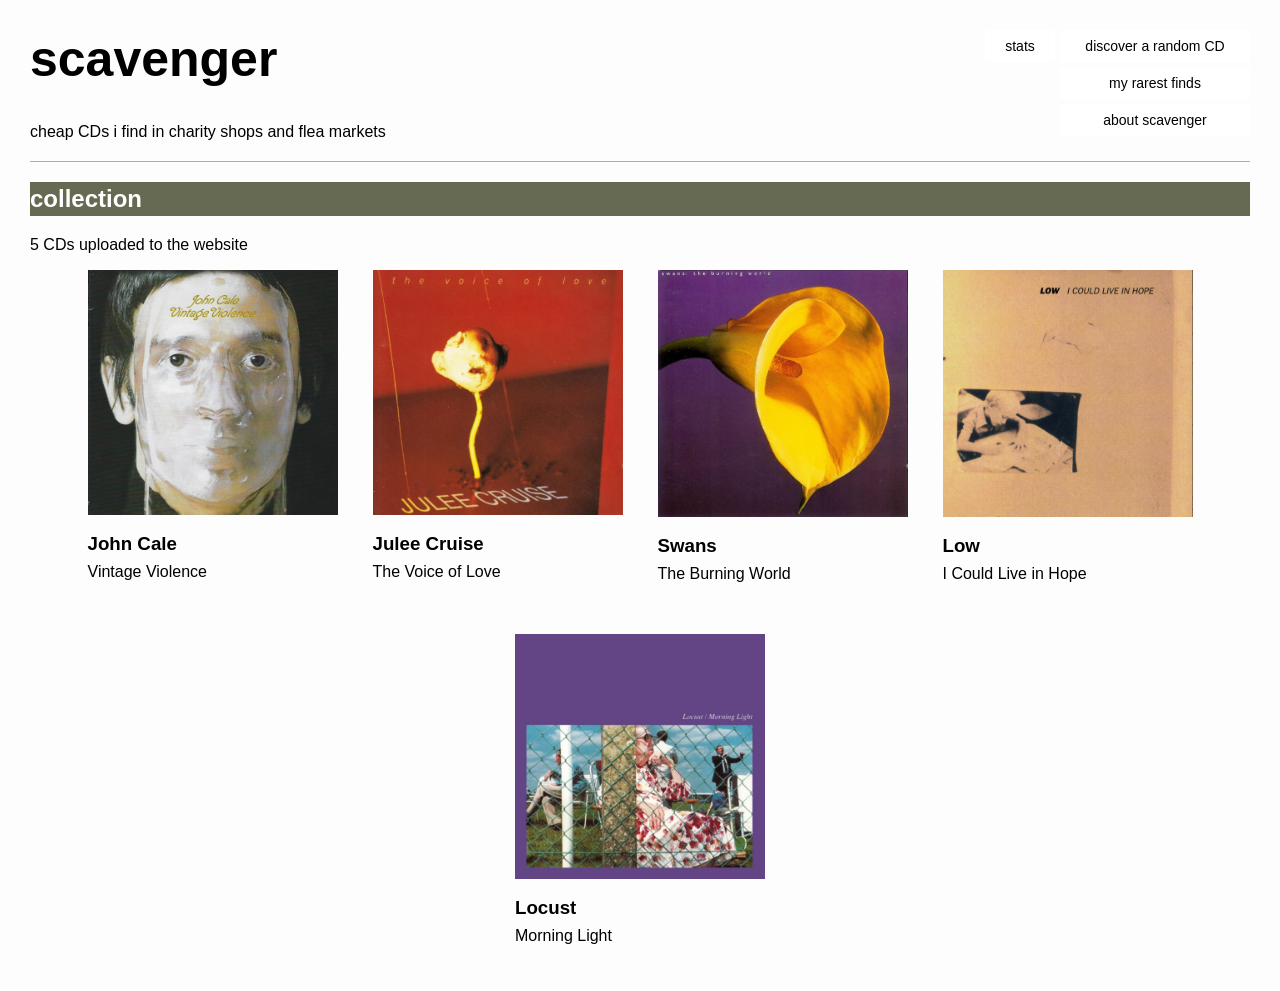
==== index.html @ 92381609 "stats" ====
<!DOCTYPE html>
<html lang="en">

<head>
    <meta charset="UTF-8">
    <meta name="viewport" content="width=device-width, initial-scale=1.0">

    <title>scavenger</title>

    <link rel="stylesheet" href="style.css">
</head>

<body>

    <!-- WEBSITE HEADER -->

    <div class="home-header">

        <h1>scavenger</h1>

        <p>cheap CDs i find in charity shops and flea markets</p>

        <!-- TOP RIGHT BOXES -->

        <div class="top-menu">

    <a href="stats.html" class="stats-box">
        stats
    </a>

    <div class="top-boxes">

        <a href="#" class="menu-box" onclick="randomCD(); return false;">
            discover a random CD
        </a>

        <a href="rarest-finds.html" class="menu-box">
            my rarest finds
        </a>

        <a href="about.html" class="menu-box">
            about scavenger
        </a>

    </div>

</div>

    </div>


    <hr>


    <!-- COLLECTION -->

    <h2>collection</h2>
    <p>
    <span id="collection-count">0</span> CDs uploaded to the website
</p>

    <div class="collection">


        <!-- JOHN CALE -->

        <div class="cd">

            <a href="john cale-ultraviolence.html">

                <img
                    src="images/john cale-ultraviolence.png"
                    alt="John Cale - Vintage Violence"
                >

            </a>

            <h3>John Cale</h3>
            <p>Vintage Violence</p>

        </div>


        <!-- JULEE CRUISE -->

        <div class="cd">

            <a href="julee cruise-the voice of love.html">

                <img
                    src="images/julee cruise-the voice of love.png"
                    alt="Julee Cruise - The Voice of Love"
                >

            </a>

            <h3>Julee Cruise</h3>
            <p>The Voice of Love</p>

        </div>


        <!-- SWANS -->

        <div class="cd">

            <a href="swans-the burning world.html">

                <img
                    src="images/swans-the burning world.png"
                    alt="Swans - The Burning World"
                >

            </a>

            <h3>Swans</h3>
            <p>The Burning World</p>

        </div>


        <!-- LOW -->

        <div class="cd">

            <a href="low-i could live in hope.html">

                <img
                    src="images/low-i could live in hope.png"
                    alt="Low - I Could Live in Hope"
                >

            </a>

            <h3>Low</h3>
            <p>I Could Live in Hope</p>

        </div>


        <!-- LOCUST -->

        <div class="cd">

            <a href="locust-morning light.html">

                <img
                    src="images/locust-morning light.png"
                    alt="Locust - Morning Light"
                >

            </a>

            <h3>Locust</h3>
            <p>Morning Light</p>

        </div>


    </div>


    <!-- RANDOM CD SCRIPT -->

    <script src="script.js"></script>

</body>

</html>
---- style.css ----
body {
    background-color: #fdfdfd;
    font-family: "Helvetica", monospace;
    margin: 30px;
}

h1 {
    color: rgb(0, 0, 0);
    font-size: 50px;
    margin-top: 0;
    margin-bottom: 35px;
}

h2 {
    color: rgb(255, 255, 255);
    background-color: rgb(103, 106, 82);
    margin-top: 20px;
    margin-bottom: 20px;
    padding: 3px 0;
}

hr {
    border: 0;
    border-top: 1px solid #aaaaaa;
    margin: 20px 0;
}


/* COLLECTION */

.collection {
    display: flex;
    flex-wrap: wrap;
    justify-content: center;
    gap: 35px;
}

.cd {
    width: 250px;
}

.cd img {
    width: 250px;
    display: block;
}

.cd h3 {
    margin-top: 18px;
    margin-bottom: 8px;
}

.cd p {
    margin-top: 0;
}


/* ALBUM PAGES */

.album-photo {
    width: 400px;
    max-width: 90%;
    display: block;
}

.album-layout {
    display: flex;
    gap: 60px;
    align-items: flex-start;
}

.album-left {
    width: 400px;
}

.album-notes {
    width: 500px;
}


/* ALBUM NAVIGATION */

.album-nav {
    display: flex;
    justify-content: space-between;
    align-items: center;
    margin-bottom: 20px;
}

.album-nav a {
    color: black;
}

.reshuffle-box {
    padding: 6px 14px;

    background-color: white;
    border: 1px dashed #ffffff;

    color: black;
    text-decoration: none;

    cursor: pointer;
}

.reshuffle-box:hover {
    background-color: #f200ff;
    color: white;
}


/* FULL REVIEWS */

.review-box {
    display: block;
    width: 250px;
    margin-top: 40px;
    padding: 15px;

    border: 2px dashed rgb(253, 253, 253);
    background-color: #ffffff;

    color: black;
    text-align: center;
    text-decoration: none;
    font-weight: bold;
    box-sizing: border-box;
}

.review-box:hover {
    background-color: #f200ff;
    color: rgb(252, 252, 252);
}


/* HOMEPAGE HEADER */

.home-header {
    position: relative;
    min-height: 110px;
}

.top-menu {
    position: absolute;
    top: 0;
    right: 0;

    display: flex;
    align-items: flex-start;
    gap: 5px;
}

.top-boxes {
    display: flex;
    flex-direction: column;
    gap: 5px;
}

.menu-box {
    width: 190px;
    padding: 7px 10px;

    border: 1px dashed #ffffff;
    background-color: white;

    color: black;
    font-family: Helvetica, Arial, sans-serif;
    font-size: 14px;
    text-align: center;
    text-decoration: none;

    cursor: pointer;
    box-sizing: border-box;
}

.menu-box:hover {
    background-color: #f200ff;
    color: white;
}


/* ABOUT */

.about {
    max-width: 600px;
    line-height: 1.5;
}

.stats {
    max-width: 600px;
    line-height: 1.5;
}

.stats p {
    margin-bottom: 20px;
}
.stats-box {
    width: 70px;
    padding: 7px 10px;

    border: 1px dashed #ffffff;
    background-color: white;

    color: black;
    font-family: Helvetica, Arial, sans-serif;
    font-size: 14px;
    text-align: center;
    text-decoration: none;

    box-sizing: border-box;
}

.stats-box:hover {
    background-color: #f200ff;
    color: white;
}
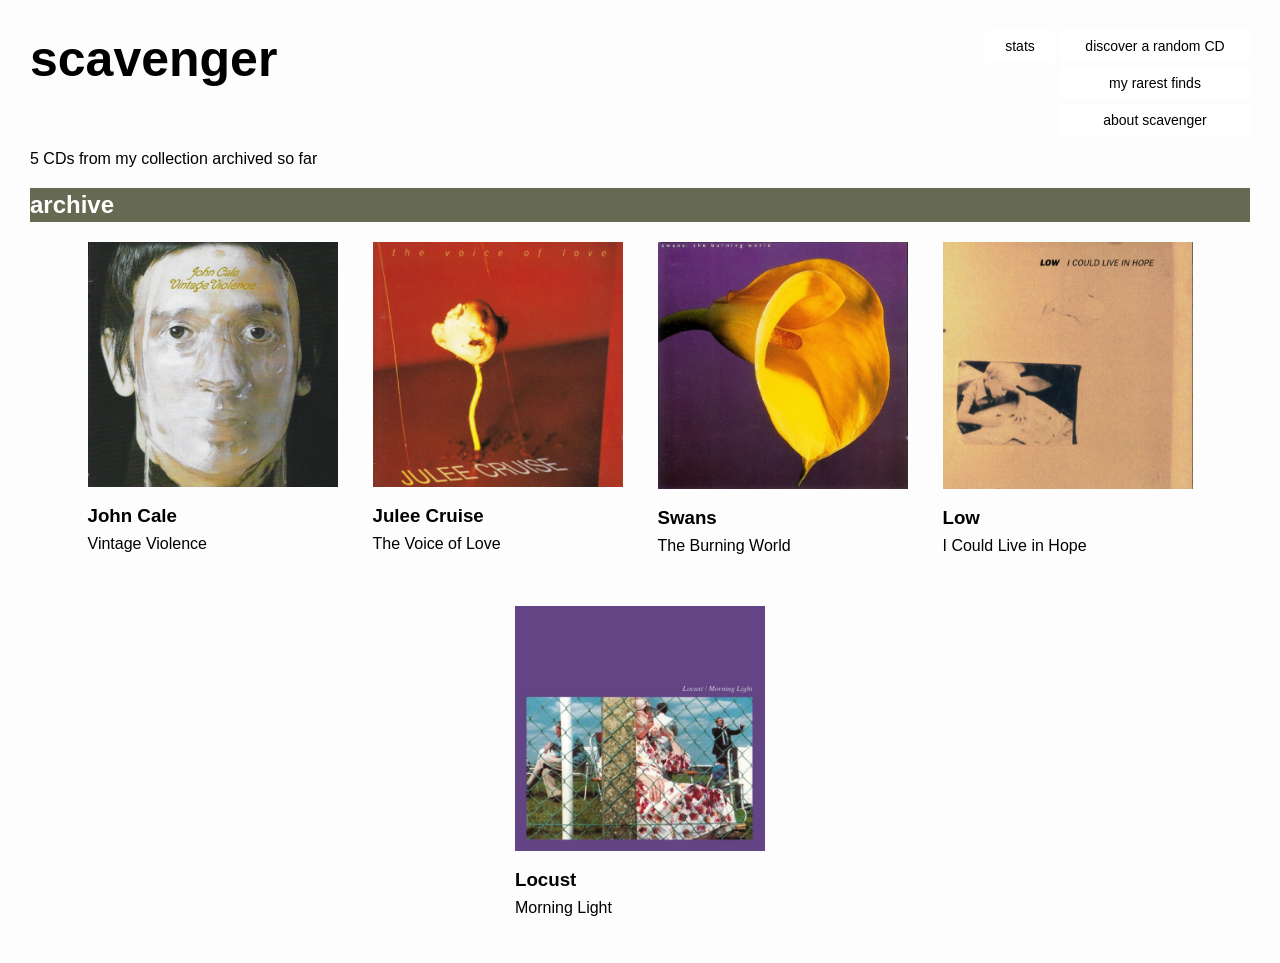
==== commit eea2f329: "changes" ====
--- a/index.html
+++ b/index.html
@@ -18,7 +18,7 @@
 
         <h1>scavenger</h1>
 
-        <p>cheap CDs i find in charity shops and flea markets</p>
+        <p></p>
 
         <!-- TOP RIGHT BOXES -->
 
@@ -49,15 +49,16 @@
     </div>
 
 
-    <hr>
+
 
 
     <!-- COLLECTION -->
 
-    <h2>collection</h2>
-    <p>
-    <span id="collection-count">0</span> CDs uploaded to the website
+    <p class="collection-count">
+    <span id="collection-count">0</span> CDs from my collection archived so far
 </p>
+
+<h2>archive</h2>
 
     <div class="collection">
 
@@ -160,9 +161,10 @@
     </div>
 
 
-    <!-- RANDOM CD SCRIPT -->
+    <!-- STATS AND RANDOM CD SCRIPT -->
 
-    <script src="script.js"></script>
+   <script src="cds.js"></script>
+   <script src="script.js"></script>
 
 </body>
 
--- a/style.css
+++ b/style.css
@@ -212,4 +212,17 @@
 .stats-box:hover {
     background-color: #f200ff;
     color: white;
-}+}
+
+.collection-count {
+    margin-top: 10px;
+    margin-bottom: 10px;
+}
+.stats {
+    max-width: 600px;
+    line-height: 1.5;
+}
+
+.stats p {
+    margin-bottom: 20px;
+}
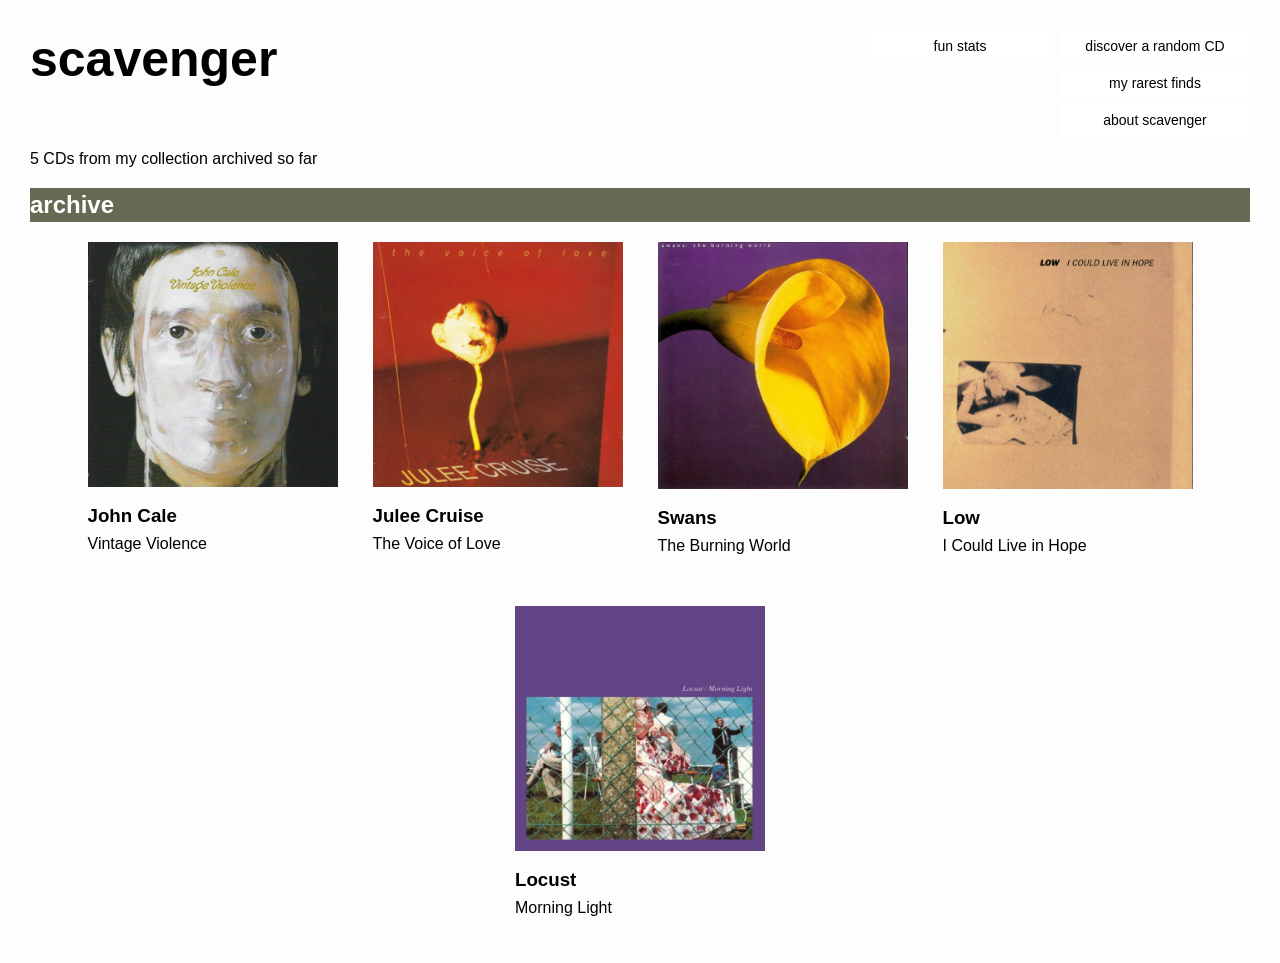
==== commit 47231fac: "fun sats" ====
--- a/index.html
+++ b/index.html
@@ -2,15 +2,19 @@
 <html lang="en">
 
 <head>
+
     <meta charset="UTF-8">
     <meta name="viewport" content="width=device-width, initial-scale=1.0">
 
     <title>scavenger</title>
 
     <link rel="stylesheet" href="style.css">
+
 </head>
 
+
 <body>
+
 
     <!-- WEBSITE HEADER -->
 
@@ -20,151 +24,61 @@
 
         <p></p>
 
-        <!-- TOP RIGHT BOXES -->
+
+        <!-- TOP RIGHT MENU -->
 
         <div class="top-menu">
 
-    <a href="stats.html" class="stats-box">
-        stats
-    </a>
+            <a href="stats.html" class="stats-box">
+                fun stats
+            </a>
 
-    <div class="top-boxes">
+            <div class="top-boxes">
 
-        <a href="#" class="menu-box" onclick="randomCD(); return false;">
-            discover a random CD
-        </a>
+                <a href="#" class="menu-box" onclick="randomCD(); return false;">
+                    discover a random CD
+                </a>
 
-        <a href="rarest-finds.html" class="menu-box">
-            my rarest finds
-        </a>
+                <a href="rarest-finds.html" class="menu-box">
+                    my rarest finds
+                </a>
 
-        <a href="about.html" class="menu-box">
-            about scavenger
-        </a>
+                <a href="about.html" class="menu-box">
+                    about scavenger
+                </a>
 
-    </div>
+            </div>
 
-</div>
+        </div>
 
     </div>
 
 
+    <!-- ARCHIVE COUNT -->
+
+    <p class="collection-count">
+        <span id="collection-count">0</span>
+        CDs from my collection archived so far
+    </p>
 
 
+    <!-- ARCHIVE -->
 
-    <!-- COLLECTION -->
-
-    <p class="collection-count">
-    <span id="collection-count">0</span> CDs from my collection archived so far
-</p>
-
-<h2>archive</h2>
-
-    <div class="collection">
+    <h2>archive</h2>
 
 
-        <!-- JOHN CALE -->
+    <!-- CDS ARE GENERATED AUTOMATICALLY FROM cds.js -->
 
-        <div class="cd">
-
-            <a href="john cale-ultraviolence.html">
-
-                <img
-                    src="images/john cale-ultraviolence.png"
-                    alt="John Cale - Vintage Violence"
-                >
-
-            </a>
-
-            <h3>John Cale</h3>
-            <p>Vintage Violence</p>
-
-        </div>
-
-
-        <!-- JULEE CRUISE -->
-
-        <div class="cd">
-
-            <a href="julee cruise-the voice of love.html">
-
-                <img
-                    src="images/julee cruise-the voice of love.png"
-                    alt="Julee Cruise - The Voice of Love"
-                >
-
-            </a>
-
-            <h3>Julee Cruise</h3>
-            <p>The Voice of Love</p>
-
-        </div>
-
-
-        <!-- SWANS -->
-
-        <div class="cd">
-
-            <a href="swans-the burning world.html">
-
-                <img
-                    src="images/swans-the burning world.png"
-                    alt="Swans - The Burning World"
-                >
-
-            </a>
-
-            <h3>Swans</h3>
-            <p>The Burning World</p>
-
-        </div>
-
-
-        <!-- LOW -->
-
-        <div class="cd">
-
-            <a href="low-i could live in hope.html">
-
-                <img
-                    src="images/low-i could live in hope.png"
-                    alt="Low - I Could Live in Hope"
-                >
-
-            </a>
-
-            <h3>Low</h3>
-            <p>I Could Live in Hope</p>
-
-        </div>
-
-
-        <!-- LOCUST -->
-
-        <div class="cd">
-
-            <a href="locust-morning light.html">
-
-                <img
-                    src="images/locust-morning light.png"
-                    alt="Locust - Morning Light"
-                >
-
-            </a>
-
-            <h3>Locust</h3>
-            <p>Morning Light</p>
-
-        </div>
-
+    <div class="collection" id="collection">
 
     </div>
 
 
-    <!-- STATS AND RANDOM CD SCRIPT -->
+    <!-- JAVASCRIPT -->
 
-   <script src="cds.js"></script>
-   <script src="script.js"></script>
+    <script src="cds.js"></script>
+    <script src="script.js"></script>
+
 
 </body>
 
--- a/style.css
+++ b/style.css
@@ -4,21 +4,38 @@
     margin: 30px;
 }
 
+
+/* HEADINGS */
+
 h1 {
-    color: rgb(0, 0, 0);
+    color: black;
     font-size: 50px;
     margin-top: 0;
     margin-bottom: 35px;
 }
 
 h2 {
-    color: rgb(255, 255, 255);
+    color: white;
     background-color: rgb(103, 106, 82);
     margin-top: 20px;
     margin-bottom: 20px;
     padding: 3px 0;
 }
 
+
+/* LINKS */
+
+a {
+    color: black;
+}
+
+a:visited {
+    color: black;
+}
+
+
+/* HORIZONTAL LINES */
+
 hr {
     border: 0;
     border-top: 1px solid #aaaaaa;
@@ -44,6 +61,15 @@
     display: block;
 }
 
+.cd a {
+    color: black;
+    text-decoration: none;
+}
+
+.cd a:visited {
+    color: black;
+}
+
 .cd h3 {
     margin-top: 18px;
     margin-bottom: 8px;
@@ -90,6 +116,9 @@
     color: black;
 }
 
+
+/* SHUFFLE BUTTON */
+
 .reshuffle-box {
     padding: 6px 14px;
 
@@ -100,6 +129,7 @@
     text-decoration: none;
 
     cursor: pointer;
+    box-sizing: border-box;
 }
 
 .reshuffle-box:hover {
@@ -116,19 +146,20 @@
     margin-top: 40px;
     padding: 15px;
 
-    border: 2px dashed rgb(253, 253, 253);
-    background-color: #ffffff;
+    border: 2px dashed #fdfdfd;
+    background-color: white;
 
     color: black;
     text-align: center;
     text-decoration: none;
     font-weight: bold;
+
     box-sizing: border-box;
 }
 
 .review-box:hover {
     background-color: #f200ff;
-    color: rgb(252, 252, 252);
+    color: white;
 }
 
 
@@ -155,6 +186,9 @@
     gap: 5px;
 }
 
+
+/* MAIN MENU BUTTONS */
+
 .menu-box {
     width: 190px;
     padding: 7px 10px;
@@ -178,13 +212,49 @@
 }
 
 
-/* ABOUT */
+/* STATS BUTTON */
+
+.stats-box {
+    width: 190px;
+    padding: 7px 10px;
+
+    border: 1px dashed #ffffff;
+    background-color: white;
+
+    color: black;
+    font-family: Helvetica, Arial, sans-serif;
+    font-size: 14px;
+    text-align: center;
+    text-decoration: none;
+
+    cursor: pointer;
+    box-sizing: border-box;
+}
+
+.stats-box:hover {
+    background-color: #f200ff;
+    color: white;
+}
+
+
+/* ARCHIVE COUNTER */
+
+.collection-count {
+    margin-top: 10px;
+    margin-bottom: 10px;
+}
+
+
+/* ABOUT PAGE */
 
 .about {
     max-width: 600px;
     line-height: 1.5;
 }
 
+
+/* STATS PAGE */
+
 .stats {
     max-width: 600px;
     line-height: 1.5;
@@ -192,37 +262,4 @@
 
 .stats p {
     margin-bottom: 20px;
-}
-.stats-box {
-    width: 70px;
-    padding: 7px 10px;
-
-    border: 1px dashed #ffffff;
-    background-color: white;
-
-    color: black;
-    font-family: Helvetica, Arial, sans-serif;
-    font-size: 14px;
-    text-align: center;
-    text-decoration: none;
-
-    box-sizing: border-box;
-}
-
-.stats-box:hover {
-    background-color: #f200ff;
-    color: white;
-}
-
-.collection-count {
-    margin-top: 10px;
-    margin-bottom: 10px;
-}
-.stats {
-    max-width: 600px;
-    line-height: 1.5;
-}
-
-.stats p {
-    margin-bottom: 20px;
-}
+}
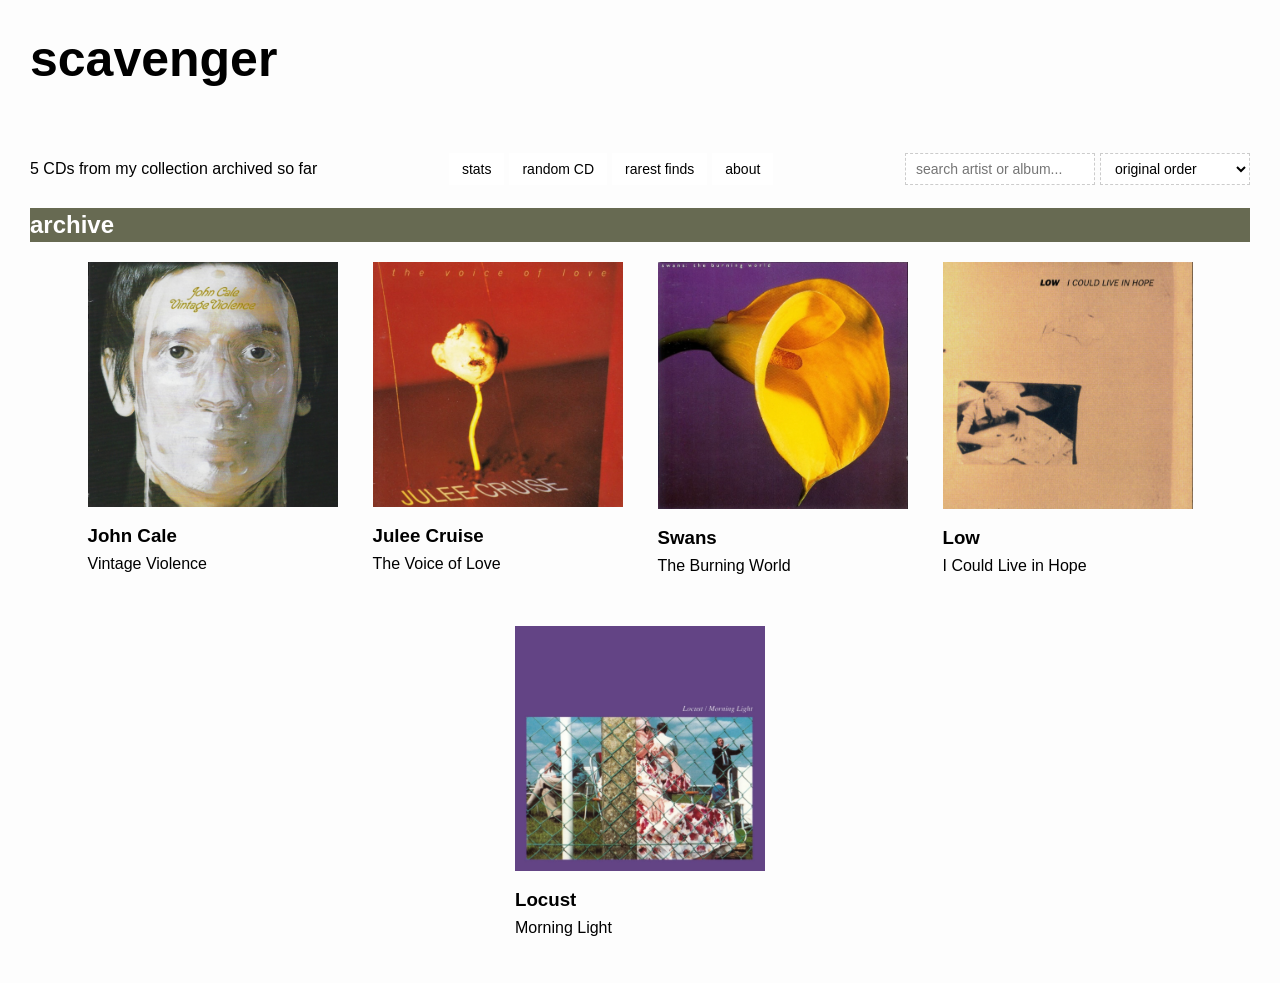
==== commit ecb14dee: "search" ====
--- a/index.html
+++ b/index.html
@@ -16,50 +16,111 @@
 <body>
 
 
-    <!-- WEBSITE HEADER -->
+    <!-- WEBSITE TITLE -->
 
     <div class="home-header">
 
         <h1>scavenger</h1>
 
-        <p></p>
+    </div>
 
 
-        <!-- TOP RIGHT MENU -->
+    <!-- ARCHIVE TOOLBAR -->
 
-        <div class="top-menu">
+    <div class="archive-toolbar">
 
-            <a href="stats.html" class="stats-box">
-                fun stats
+
+        <!-- ARCHIVE COUNT -->
+
+        <p class="collection-count">
+
+            <span id="collection-count">0</span>
+            CDs from my collection archived so far
+
+        </p>
+
+
+        <!-- NAVIGATION -->
+
+        <div class="archive-menu">
+
+            <a href="stats.html" class="toolbar-box">
+                stats
             </a>
 
-            <div class="top-boxes">
+            <a
+                href="#"
+                class="toolbar-box"
+                onclick="randomCD(); return false;"
+            >
+                random CD
+            </a>
 
-                <a href="#" class="menu-box" onclick="randomCD(); return false;">
-                    discover a random CD
-                </a>
+            <a href="rarest-finds.html" class="toolbar-box">
+                rarest finds
+            </a>
 
-                <a href="rarest-finds.html" class="menu-box">
-                    my rarest finds
-                </a>
+            <a href="about.html" class="toolbar-box">
+                about
+            </a>
 
-                <a href="about.html" class="menu-box">
-                    about scavenger
-                </a>
+        </div>
 
-            </div>
+
+        <!-- SEARCH + SORT -->
+
+        <div class="search-sort">
+
+            <input
+                type="text"
+                id="search"
+                class="archive-search"
+                placeholder="search artist or album..."
+            >
+
+
+            <select
+                id="sort"
+                class="archive-sort"
+            >
+
+                <option value="default">
+                    original order
+                </option>
+
+                <option value="artist">
+                    artist A-Z
+                </option>
+
+                <option value="artist-reverse">
+                    artist Z-A
+                </option>
+
+                <option value="year-old">
+                    oldest album
+                </option>
+
+                <option value="year-new">
+                    newest album
+                </option>
+
+                <option value="price-low">
+                    lowest price
+                </option>
+
+                <option value="price-high">
+                    highest price
+                </option>
+
+                <option value="rating-high">
+                    highest rated
+                </option>
+
+            </select>
 
         </div>
 
     </div>
-
-
-    <!-- ARCHIVE COUNT -->
-
-    <p class="collection-count">
-        <span id="collection-count">0</span>
-        CDs from my collection archived so far
-    </p>
 
 
     <!-- ARCHIVE -->
@@ -67,11 +128,12 @@
     <h2>archive</h2>
 
 
-    <!-- CDS ARE GENERATED AUTOMATICALLY FROM cds.js -->
+    <!-- CDS ARE GENERATED AUTOMATICALLY -->
 
-    <div class="collection" id="collection">
-
-    </div>
+    <div
+        class="collection"
+        id="collection"
+    ></div>
 
 
     <!-- JAVASCRIPT -->
--- a/style.css
+++ b/style.css
@@ -17,8 +17,10 @@
 h2 {
     color: white;
     background-color: rgb(103, 106, 82);
+
     margin-top: 20px;
     margin-bottom: 20px;
+
     padding: 3px 0;
 }
 
@@ -43,37 +45,166 @@
 }
 
 
+/* HOMEPAGE HEADER */
+
+.home-header {
+    min-height: 110px;
+}
+
+
+/* ARCHIVE TOOLBAR */
+
+.archive-toolbar {
+    display: flex;
+    align-items: center;
+    justify-content: space-between;
+
+    gap: 20px;
+
+    margin-top: 10px;
+    margin-bottom: 10px;
+}
+
+
+/* ARCHIVE COUNT */
+
+.collection-count {
+    margin: 0;
+
+    white-space: nowrap;
+}
+
+
+/* NAVIGATION */
+
+.archive-menu {
+    display: flex;
+    gap: 5px;
+
+    flex-shrink: 0;
+}
+
+
+.toolbar-box {
+    padding: 7px 12px;
+
+    background-color: white;
+    border: 1px dashed #ffffff;
+
+    color: black;
+    font-family: Helvetica, Arial, sans-serif;
+    font-size: 14px;
+
+    text-align: center;
+    text-decoration: none;
+
+    white-space: nowrap;
+    box-sizing: border-box;
+}
+
+
+.toolbar-box:hover {
+    background-color: #f200ff;
+    color: white;
+}
+
+
+/* SEARCH + SORT */
+
+.search-sort {
+    display: flex;
+    gap: 5px;
+
+    flex-shrink: 0;
+}
+
+
+/* SEARCH */
+
+.archive-search {
+    width: 190px;
+    height: 32px;
+
+    padding: 6px 10px;
+
+    border: 1px dashed #cccccc;
+    background-color: white;
+
+    color: black;
+    font-family: Helvetica, Arial, sans-serif;
+    font-size: 14px;
+
+    box-sizing: border-box;
+}
+
+
+/* SORT */
+
+.archive-sort {
+    width: 150px;
+    height: 32px;
+
+    padding: 6px 10px;
+
+    border: 1px dashed #cccccc;
+    background-color: white;
+
+    color: black;
+    font-family: Helvetica, Arial, sans-serif;
+    font-size: 14px;
+
+    box-sizing: border-box;
+}
+
+
+/* SEARCH + SORT FOCUS */
+
+.archive-search:focus,
+.archive-sort:focus {
+    outline: none;
+    border-color: #f200ff;
+}
+
+
 /* COLLECTION */
 
 .collection {
     display: flex;
     flex-wrap: wrap;
+
     justify-content: center;
+
     gap: 35px;
 }
+
 
 .cd {
     width: 250px;
 }
+
 
 .cd img {
     width: 250px;
     display: block;
 }
 
+
 .cd a {
     color: black;
     text-decoration: none;
 }
 
+
 .cd a:visited {
     color: black;
 }
+
 
 .cd h3 {
     margin-top: 18px;
     margin-bottom: 8px;
 }
+
 
 .cd p {
     margin-top: 0;
@@ -88,16 +219,21 @@
     display: block;
 }
 
+
 .album-layout {
     display: flex;
+
     gap: 60px;
+
     align-items: flex-start;
 }
+
 
 .album-left {
     width: 400px;
 }
 
+
 .album-notes {
     width: 500px;
 }
@@ -107,10 +243,13 @@
 
 .album-nav {
     display: flex;
+
     justify-content: space-between;
     align-items: center;
+
     margin-bottom: 20px;
 }
+
 
 .album-nav a {
     color: black;
@@ -132,6 +271,7 @@
     box-sizing: border-box;
 }
 
+
 .reshuffle-box:hover {
     background-color: #f200ff;
     color: white;
@@ -142,7 +282,9 @@
 
 .review-box {
     display: block;
+
     width: 250px;
+
     margin-top: 40px;
     padding: 15px;
 
@@ -150,6 +292,7 @@
     background-color: white;
 
     color: black;
+
     text-align: center;
     text-decoration: none;
     font-weight: bold;
@@ -157,81 +300,8 @@
     box-sizing: border-box;
 }
 
+
 .review-box:hover {
-    background-color: #f200ff;
-    color: white;
-}
-
-
-/* HOMEPAGE HEADER */
-
-.home-header {
-    position: relative;
-    min-height: 110px;
-}
-
-.top-menu {
-    position: absolute;
-    top: 0;
-    right: 0;
-
-    display: flex;
-    align-items: flex-start;
-    gap: 5px;
-}
-
-.top-boxes {
-    display: flex;
-    flex-direction: column;
-    gap: 5px;
-}
-
-
-/* MAIN MENU BUTTONS */
-
-.menu-box {
-    width: 190px;
-    padding: 7px 10px;
-
-    border: 1px dashed #ffffff;
-    background-color: white;
-
-    color: black;
-    font-family: Helvetica, Arial, sans-serif;
-    font-size: 14px;
-    text-align: center;
-    text-decoration: none;
-
-    cursor: pointer;
-    box-sizing: border-box;
-}
-
-.menu-box:hover {
-    background-color: #f200ff;
-    color: white;
-}
-
-
-/* STATS BUTTON */
-
-.stats-box {
-    width: 190px;
-    padding: 7px 10px;
-
-    border: 1px dashed #ffffff;
-    background-color: white;
-
-    color: black;
-    font-family: Helvetica, Arial, sans-serif;
-    font-size: 14px;
-    text-align: center;
-    text-decoration: none;
-
-    cursor: pointer;
-    box-sizing: border-box;
-}
-
-.stats-box:hover {
     background-color: #f200ff;
     color: white;
 }
@@ -245,7 +315,7 @@
 }
 
 
-/* ABOUT PAGE */
+/* ABOUT */
 
 .about {
     max-width: 600px;
@@ -253,13 +323,179 @@
 }
 
 
-/* STATS PAGE */
+/* STATS */
 
 .stats {
     max-width: 600px;
     line-height: 1.5;
 }
 
+
 .stats p {
     margin-bottom: 20px;
+}
+
+
+/* STATS GRID */
+
+.stats-grid {
+    display: grid;
+
+    grid-template-columns: repeat(5, 1fr);
+
+    gap: 5px;
+
+    width: 100%;
+
+    margin-top: 25px;
+}
+
+
+/* STAT BOX */
+
+.stat-box {
+    min-height: 120px;
+
+    padding: 18px;
+
+    background-color: white;
+
+    display: flex;
+    flex-direction: column;
+
+    justify-content: center;
+
+    gap: 7px;
+
+    box-sizing: border-box;
+
+    transition: background-color 0.15s;
+}
+
+
+.stat-box:hover {
+    background-color: #f200ff;
+    color: white;
+}
+
+
+/* STAT TEXT */
+
+.stat-label {
+    font-size: 15px;
+}
+
+
+.stat-box strong {
+    font-size: 30px;
+    font-weight: bold;
+}
+
+
+.stat-small {
+    font-size: 13px;
+}
+
+
+/* €3 RULE */
+
+.stat-highlight {
+    background-color: #f200ff;
+
+    color: white;
+
+    border: 1px dashed #ffffff;
+}
+
+
+.stat-highlight:hover {
+    background-color: #f200ff;
+    color: white;
+}
+
+
+/* MOST FOUND CITY */
+
+.stat-wide {
+    grid-column: span 2;
+}
+
+
+/* TABLET */
+
+@media (max-width: 1100px) {
+
+    .archive-toolbar {
+        flex-wrap: wrap;
+    }
+
+    .collection-count {
+        width: 100%;
+    }
+
+}
+
+
+/* MOBILE */
+
+@media (max-width: 700px) {
+
+    body {
+        margin: 15px;
+    }
+
+
+    h1 {
+        font-size: 40px;
+    }
+
+
+    .archive-toolbar {
+        align-items: stretch;
+        flex-direction: column;
+        gap: 10px;
+    }
+
+
+    .archive-menu {
+        flex-wrap: wrap;
+    }
+
+
+    .search-sort {
+        width: 100%;
+    }
+
+
+    .archive-search {
+        flex: 1;
+        width: auto;
+    }
+
+
+    .archive-sort {
+        width: 150px;
+    }
+
+
+    .stats-grid {
+        grid-template-columns: 1fr;
+    }
+
+
+    .stat-wide {
+        grid-column: span 1;
+    }
+
+
+    .album-layout {
+        flex-direction: column;
+    }
+
+
+    .album-left,
+    .album-notes {
+        width: 100%;
+    }
+
 }
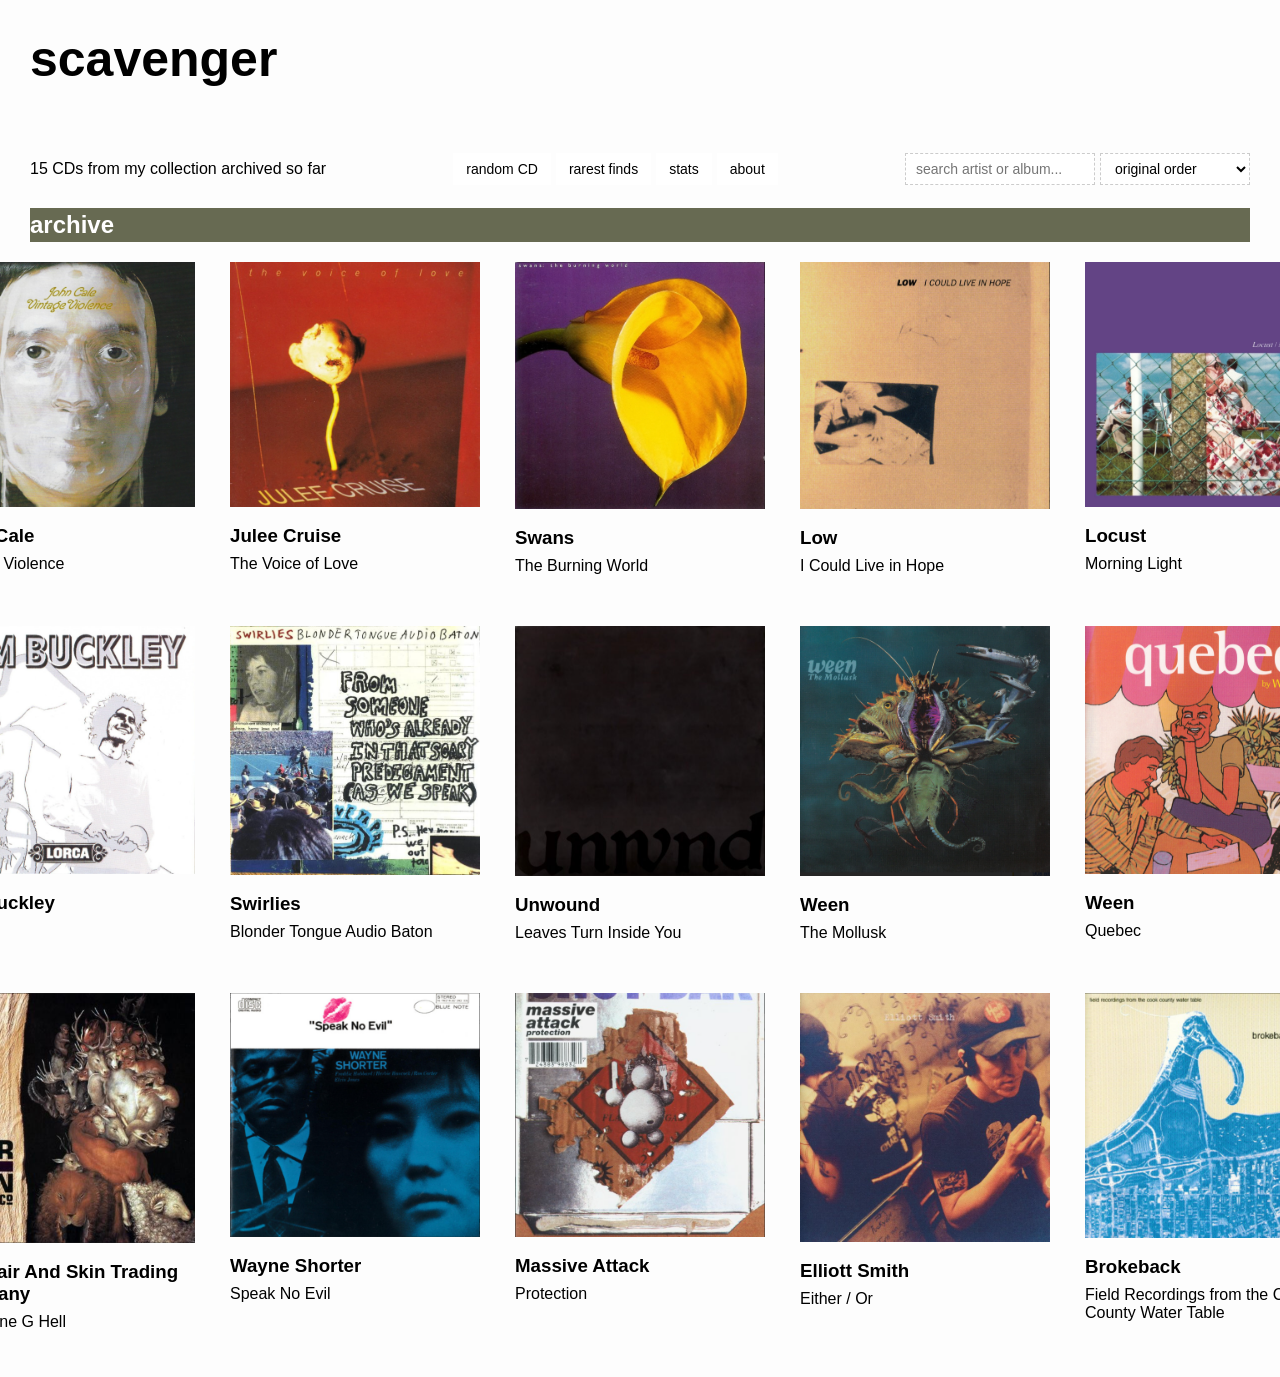
==== commit eb6fb1be: "more" ====
--- a/index.html
+++ b/index.html
@@ -44,9 +44,7 @@
 
         <div class="archive-menu">
 
-            <a href="stats.html" class="toolbar-box">
-                stats
-            </a>
+           
 
             <a
                 href="#"
@@ -60,6 +58,10 @@
                 rarest finds
             </a>
 
+             <a href="stats.html" class="toolbar-box">
+                stats
+            </a>
+            
             <a href="about.html" class="toolbar-box">
                 about
             </a>
--- a/style.css
+++ b/style.css
@@ -169,42 +169,34 @@
 /* COLLECTION */
 
 .collection {
-    display: flex;
-    flex-wrap: wrap;
-
+    display: grid;
+    grid-template-columns: repeat(5, 250px);
     justify-content: center;
-
     gap: 35px;
 }
-
 
 .cd {
     width: 250px;
 }
 
-
 .cd img {
-    width: 250px;
+    width: 100%;
     display: block;
 }
 
-
 .cd a {
     color: black;
     text-decoration: none;
 }
 
-
 .cd a:visited {
     color: black;
 }
-
 
 .cd h3 {
     margin-top: 18px;
     margin-bottom: 8px;
 }
-
 
 .cd p {
     margin-top: 0;
@@ -373,11 +365,6 @@
 }
 
 
-.stat-box:hover {
-    background-color: #f200ff;
-    color: white;
-}
-
 
 /* STAT TEXT */
 
@@ -405,12 +392,6 @@
     color: white;
 
     border: 1px dashed #ffffff;
-}
-
-
-.stat-highlight:hover {
-    background-color: #f200ff;
-    color: white;
 }
 
 
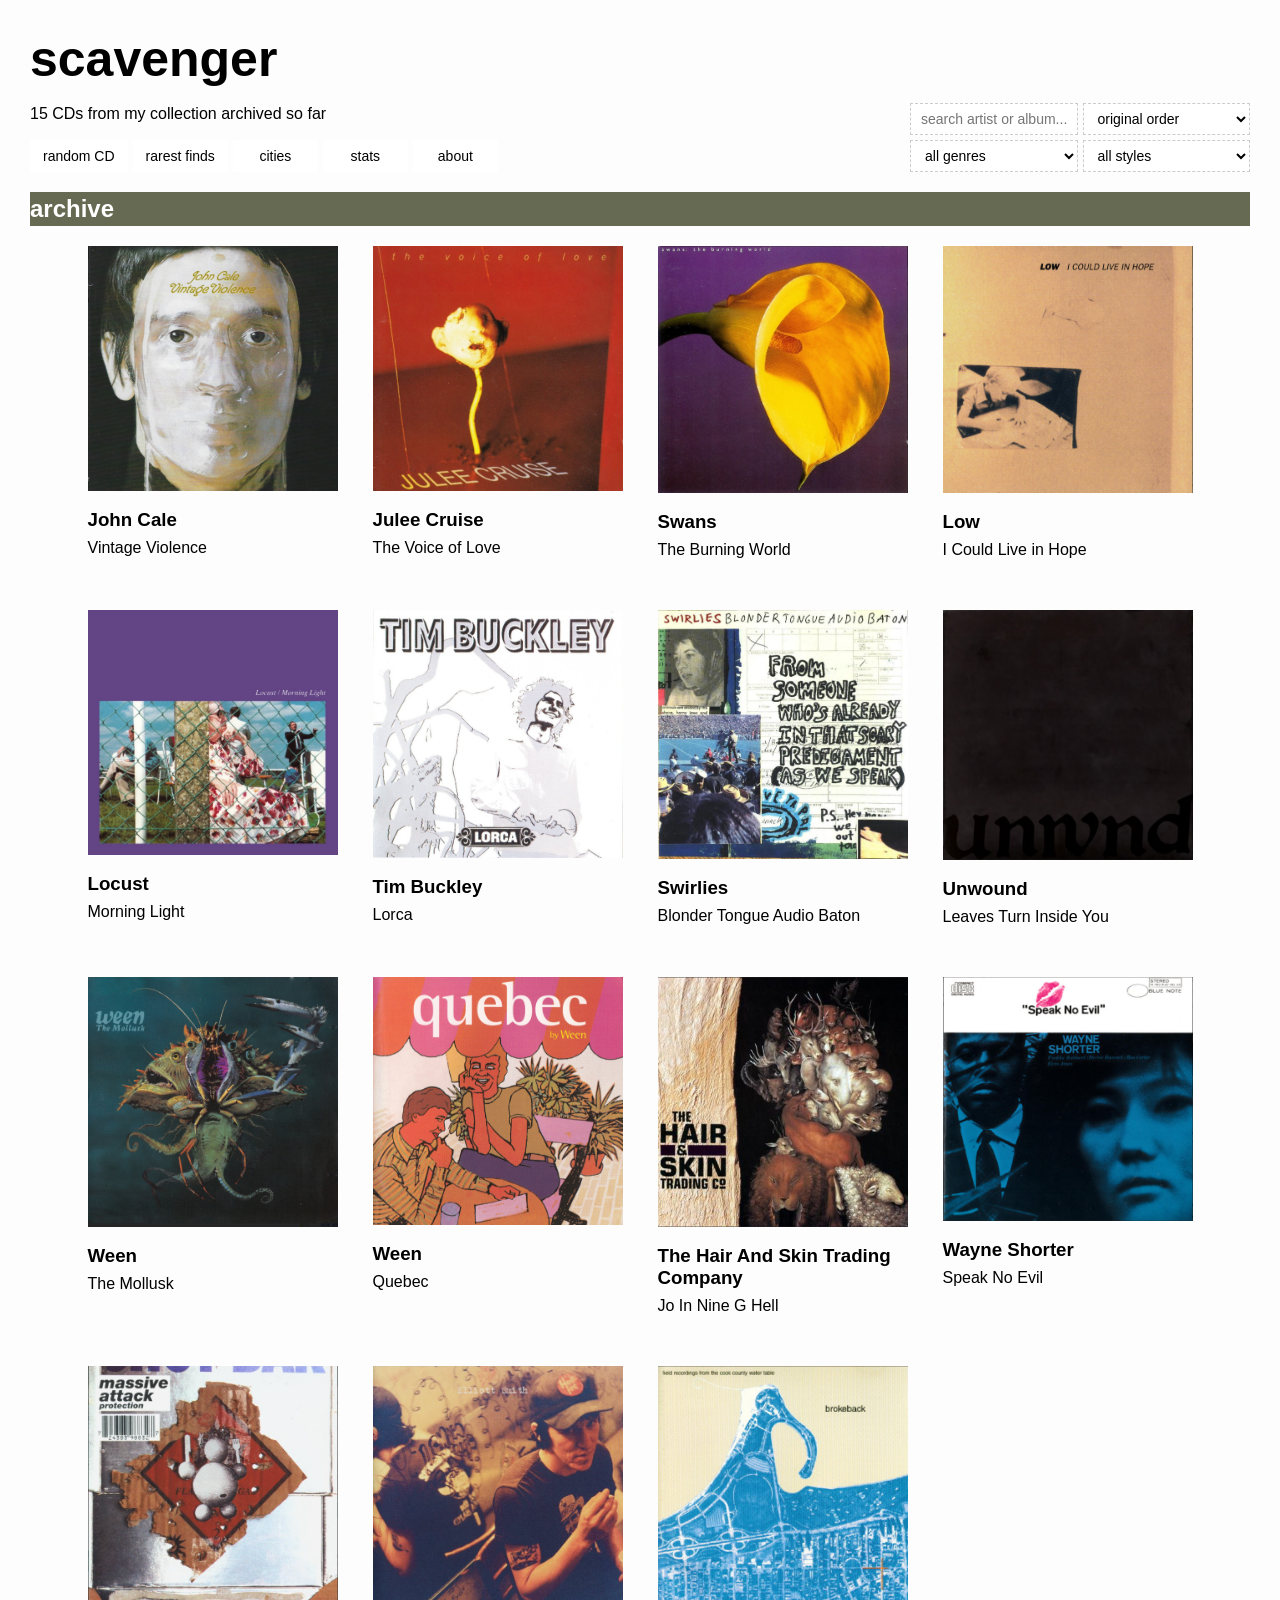
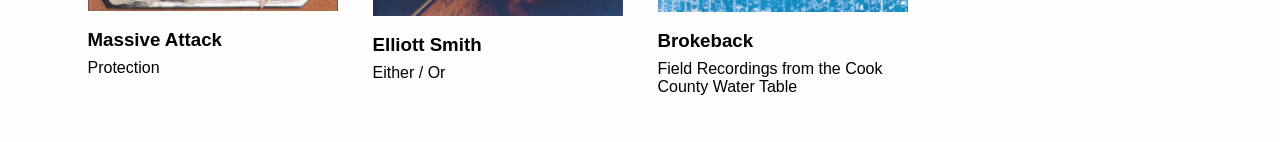
==== commit 08d1eafa: "c" ====
--- a/index.html
+++ b/index.html
@@ -1,3 +1,4 @@
+
 <!DOCTYPE html>
 <html lang="en">
 
@@ -44,8 +45,6 @@
 
         <div class="archive-menu">
 
-           
-
             <a
                 href="#"
                 class="toolbar-box"
@@ -54,83 +53,99 @@
                 random CD
             </a>
 
-            <a href="rarest-finds.html" class="toolbar-box">
+            <a
+                href="rarest-finds.html"
+                class="toolbar-box"
+            >
                 rarest finds
             </a>
 
-             <a href="stats.html" class="toolbar-box">
+            <a href="cities.html" class="toolbar-box">
+                cities
+            </a>
+
+            <a
+                href="stats.html"
+                class="toolbar-box"
+            >
                 stats
             </a>
-            
-            <a href="about.html" class="toolbar-box">
+
+            <a
+                href="about.html"
+                class="toolbar-box"
+            >
                 about
             </a>
 
         </div>
 
 
-        <!-- SEARCH + SORT -->
+        <!-- SEARCH, SORT AND FILTERS -->
 
-        <div class="search-sort">
-
-            <input
-                type="text"
-                id="search"
-                class="archive-search"
-                placeholder="search artist or album..."
-            >
+        <div class="archive-controls">
 
 
-            <select
-                id="sort"
-                class="archive-sort"
-            >
+            <!-- FIRST ROW: SEARCH + SORT -->
 
-                <option value="default">
-                    original order
-                </option>
+            <div class="search-sort">
 
-                <option value="artist">
-                    artist A-Z
-                </option>
+                <input
+                    type="text"
+                    id="archive-search"
+                    class="archive-search"
+                    placeholder="search artist or album..."
+                >
 
-                <option value="artist-reverse">
-                    artist Z-A
-                </option>
+                <select
+                    id="archive-sort"
+                    class="archive-sort"
+                >
+                    <option value="original">original order</option>
+                    <option value="artist-az">artist A-Z</option>
+                    <option value="artist-za">artist Z-A</option>
+                    <option value="year-new">newest album</option>
+                    <option value="year-old">oldest album</option>
+                    <option value="rating-high">highest rated</option>
+                    <option value="price-low">lowest price</option>
+                </select>
 
-                <option value="year-old">
-                    oldest album
-                </option>
-
-                <option value="year-new">
-                    newest album
-                </option>
-
-                <option value="price-low">
-                    lowest price
-                </option>
-
-                <option value="price-high">
-                    highest price
-                </option>
-
-                <option value="rating-high">
-                    highest rated
-                </option>
-
-            </select>
-
-        </div>
-
-    </div>
+            </div>
 
 
-    <!-- ARCHIVE -->
+            <!-- SECOND ROW: GENRE + STYLE -->
+
+            <div class="filter-row">
+
+                <select
+                    id="archive-genre"
+                    class="archive-filter"
+                >
+                    <option value="all">all genres</option>
+                </select>
+
+                <select
+                    id="archive-style"
+                    class="archive-filter"
+                >
+                    <option value="all">all styles</option>
+                </select>
+
+            </div>
+
+
+        </div> <!-- END ARCHIVE CONTROLS -->
+
+
+    </div> <!-- END ARCHIVE TOOLBAR -->
+
+
+    <!-- ARCHIVE HEADING -->
 
     <h2>archive</h2>
 
 
-    <!-- CDS ARE GENERATED AUTOMATICALLY -->
+    <!-- CD COLLECTION -->
 
     <div
         class="collection"
@@ -146,4 +161,4 @@
 
 </body>
 
-</html>+</html>
--- a/style.css
+++ b/style.css
@@ -1,6 +1,11 @@
+
+/* =========================================
+   GENERAL
+========================================= */
+
 body {
     background-color: #fdfdfd;
-    font-family: "Helvetica", monospace;
+    font-family: Helvetica, Arial, sans-serif;
     margin: 30px;
 }
 
@@ -11,7 +16,7 @@
     color: black;
     font-size: 50px;
     margin-top: 0;
-    margin-bottom: 35px;
+    margin-bottom: 15px;
 }
 
 h2 {
@@ -20,17 +25,13 @@
 
     margin-top: 20px;
     margin-bottom: 20px;
-
     padding: 3px 0;
 }
 
 
 /* LINKS */
 
-a {
-    color: black;
-}
-
+a,
 a:visited {
     color: black;
 }
@@ -45,63 +46,80 @@
 }
 
 
-/* HOMEPAGE HEADER */
+/* =========================================
+   HOMEPAGE
+========================================= */
 
 .home-header {
-    min-height: 110px;
+    min-height: 50px;
 }
 
 
 /* ARCHIVE TOOLBAR */
 
 .archive-toolbar {
-    display: flex;
-    align-items: center;
-    justify-content: space-between;
-
+    display: grid;
+
+    grid-template-columns:
+        minmax(0, 1fr)
+        auto
+        minmax(0, 1fr);
+
+    align-items: end;
     gap: 20px;
 
+    width: 100%;
+
     margin-top: 10px;
-    margin-bottom: 10px;
-}
-
-
-/* ARCHIVE COUNT */
+    margin-bottom: 20px;
+
+    box-sizing: border-box;
+}
+
+
+/* COLLECTION COUNT */
 
 .collection-count {
     margin: 0;
-
     white-space: nowrap;
-}
-
-
-/* NAVIGATION */
+
+    justify-self: start;
+    align-self: end;
+}
+
+
+/* =========================================
+   HOMEPAGE NAVIGATION
+========================================= */
 
 .archive-menu {
     display: flex;
+    align-items: center;
+    justify-content: center;
     gap: 5px;
 
-    flex-shrink: 0;
-}
-
+    justify-self: center;
+    align-self: end;
+}
 
 .toolbar-box {
+    min-width: 85px;
     padding: 7px 12px;
 
     background-color: white;
     border: 1px dashed #ffffff;
 
     color: black;
+
     font-family: Helvetica, Arial, sans-serif;
     font-size: 14px;
 
     text-align: center;
     text-decoration: none;
-
     white-space: nowrap;
+
     box-sizing: border-box;
 }
-
 
 .toolbar-box:hover {
     background-color: #f200ff;
@@ -109,20 +127,47 @@
 }
 
 
-/* SEARCH + SORT */
-
-.search-sort {
-    display: flex;
+/* =========================================
+   SEARCH / SORT / FILTERS
+========================================= */
+
+.archive-controls {
+    display: flex;
+    flex-direction: column;
     gap: 5px;
 
-    flex-shrink: 0;
-}
-
-
-/* SEARCH */
-
-.archive-search {
-    width: 190px;
+    width: 340px;
+    max-width: 100%;
+    min-width: 0;
+
+    justify-self: end;
+    align-self: end;
+
+    margin-left: 0;
+}
+
+
+/* TWO ROWS */
+
+.search-sort,
+.filter-row {
+    display: grid;
+
+    grid-template-columns:
+        repeat(2, minmax(0, 1fr));
+
+    gap: 5px;
+    width: 100%;
+}
+
+
+/* CONTROL BOXES */
+
+.archive-search,
+.archive-sort,
+.archive-filter {
+    width: 100%;
+    min-width: 0;
     height: 32px;
 
     padding: 6px 10px;
@@ -131,6 +176,7 @@
     background-color: white;
 
     color: black;
+
     font-family: Helvetica, Arial, sans-serif;
     font-size: 14px;
 
@@ -138,59 +184,58 @@
 }
 
 
-/* SORT */
-
-.archive-sort {
-    width: 150px;
-    height: 32px;
-
-    padding: 6px 10px;
-
-    border: 1px dashed #cccccc;
-    background-color: white;
-
-    color: black;
-    font-family: Helvetica, Arial, sans-serif;
-    font-size: 14px;
-
-    box-sizing: border-box;
-}
-
-
-/* SEARCH + SORT FOCUS */
+/* FOCUS */
 
 .archive-search:focus,
-.archive-sort:focus {
+.archive-sort:focus,
+.archive-filter:focus {
     outline: none;
     border-color: #f200ff;
 }
 
 
-/* COLLECTION */
+/* =========================================
+   ARCHIVE HEADING
+========================================= */
+
+.archive-toolbar + h2 {
+    display: block;
+    width: 100%;
+    clear: both;
+}
+
+
+/* =========================================
+   CD COLLECTION
+========================================= */
 
 .collection {
     display: grid;
-    grid-template-columns: repeat(5, 250px);
+
+    grid-template-columns:
+        repeat(5, 250px);
+
     justify-content: center;
     gap: 35px;
+
+    width: 100%;
 }
 
 .cd {
     width: 250px;
+    min-width: 0;
 }
 
 .cd img {
     width: 100%;
+    height: auto;
     display: block;
 }
 
-.cd a {
+.cd a,
+.cd a:visited {
     color: black;
     text-decoration: none;
-}
-
-.cd a:visited {
-    color: black;
 }
 
 .cd h3 {
@@ -203,52 +248,71 @@
 }
 
 
-/* ALBUM PAGES */
-
-.album-photo {
-    width: 400px;
-    max-width: 90%;
-    display: block;
-}
-
-
-.album-layout {
-    display: flex;
-
-    gap: 60px;
-
-    align-items: flex-start;
-}
-
-
-.album-left {
-    width: 400px;
-}
-
-
-.album-notes {
-    width: 500px;
-}
-
-
-/* ALBUM NAVIGATION */
+/* =========================================
+   ALBUM TOP NAVIGATION
+========================================= */
 
 .album-nav {
     display: flex;
-
     justify-content: space-between;
     align-items: center;
+    gap: 20px;
 
     margin-bottom: 20px;
-}
-
-
-.album-nav a {
+
+    /* REMOVE BACK BUTTON UNDERLINE */
+
+#album-back {
+    text-decoration: none;
+}
+}
+
+
+/* RIGHT SIDE */
+
+.album-nav-right {
+    display: flex;
+    align-items: center;
+    gap: 15px;
+}
+
+
+/* PREVIOUS / NEXT */
+
+.album-pagination {
+    display: flex;
+    align-items: center;
+    gap: 20px;
+
+    margin: 0;
+    padding: 0;
+
+    border: none;
+    width: auto;
+    max-width: none;
+}
+
+
+/* PREVIOUS / NEXT LINKS */
+
+.album-pagination a {
+    display: inline-block;
+    max-width: none;
+
     color: black;
-}
-
-
-/* SHUFFLE BUTTON */
+    font-size: 14px;
+    font-weight: normal;
+    text-decoration: none;
+
+    white-space: nowrap;
+}
+
+.album-pagination a:hover {
+    color: #f200ff;
+}
+
+
+/* SHUFFLE */
 
 .reshuffle-box {
     padding: 6px 14px;
@@ -261,8 +325,9 @@
 
     cursor: pointer;
     box-sizing: border-box;
-}
-
+
+    white-space: nowrap;
+}
 
 .reshuffle-box:hover {
     background-color: #f200ff;
@@ -270,21 +335,211 @@
 }
 
 
-/* FULL REVIEWS */
+/* =========================================
+   ALBUM LAYOUT
+========================================= */
+
+.album-layout {
+    display: flex;
+    align-items: flex-start;
+    gap: 70px;
+
+    margin-top: 25px;
+}
+
+
+/* =========================================
+   ALBUM LEFT SIDE
+========================================= */
+
+.album-left {
+    width: 400px;
+    flex-shrink: 0;
+}
+
+.album-photo {
+    width: 100%;
+    height: auto;
+    display: block;
+}
+
+.album-details {
+    margin-top: 20px;
+}
+
+.album-details h3 {
+    font-size: 24px;
+    margin: 0 0 5px 0;
+}
+
+.album-details p {
+    margin: 5px 0;
+    font-size: 16px;
+}
+
+#album-year-genre,
+#album-style {
+    color: #666666;
+    font-size: 14px;
+}
+
+
+/* RATING */
+
+.album-rating {
+    display: flex;
+    align-items: baseline;
+    gap: 12px;
+
+    margin-top: 25px;
+}
+
+.album-rating strong {
+    font-size: 28px;
+}
+
+
+/* =========================================
+   ALBUM RIGHT SIDE
+========================================= */
+
+.album-notes {
+    width: 550px;
+    max-width: 100%;
+    min-width: 0;
+}
+
+.album-notes h3 {
+    font-size: 20px;
+    margin-top: 0;
+    margin-bottom: 20px;
+}
+
+#album-notes-text {
+    font-size: 16px;
+    line-height: 1.6;
+
+    margin-bottom: 30px;
+}
+
+
+/* =========================================
+   FIND INFORMATION BOX
+========================================= */
+
+.album-find-info {
+    display: flex;
+    align-items: flex-start;
+    gap: 25px;
+
+    background-color: white;
+    border: 2px dashed black;
+
+    width: 100%;
+    max-width: 550px;
+
+    padding: 15px;
+
+    margin-top: 20px;
+    margin-bottom: 25px;
+
+    box-sizing: border-box;
+}
+
+
+/* PRICE */
+
+.album-price-section {
+    display: flex;
+    flex-direction: column;
+    gap: 3px;
+
+    width: 120px;
+    flex-shrink: 0;
+}
+
+.album-small-label {
+    font-size: 14px;
+    color: #666666;
+}
+
+#album-price {
+    font-size: 30px;
+    font-weight: bold;
+}
+
+
+/* MARKET VALUE / LOCATION / DATE */
+
+.album-find-details {
+    flex: 1;
+    min-width: 0;
+}
+
+.album-find-details p {
+    font-size: 14px;
+    line-height: 1.4;
+
+    margin: 0 0 8px 0;
+}
+
+.album-find-details p:last-child {
+    margin-bottom: 0;
+}
+
+
+/* =========================================
+   FAVOURITE SONGS + REVIEW
+========================================= */
+
+.album-bottom-row {
+    display: flex;
+    align-items: flex-start;
+    justify-content: space-between;
+    gap: 20px;
+
+    margin-top: 30px;
+}
+
+
+/* FAVOURITE SONGS */
+
+.album-favourites {
+    flex: 1;
+    min-width: 0;
+    margin-top: 0;
+}
+
+.album-favourites h3 {
+    font-size: 18px;
+    margin-top: 0;
+    margin-bottom: 10px;
+}
+
+#album-songs {
+    font-size: 15px;
+    line-height: 1.7;
+    white-space: pre-line;
+}
+
+
+/* FULL REVIEW */
+
+#review-container {
+    flex-shrink: 0;
+}
 
 .review-box {
     display: block;
-
-    width: 250px;
-
-    margin-top: 40px;
-    padding: 15px;
+    width: 190px;
+
+    margin-top: 0;
+    padding: 12px;
 
     border: 2px dashed #fdfdfd;
     background-color: white;
 
     color: black;
-
     text-align: center;
     text-decoration: none;
     font-weight: bold;
@@ -292,22 +547,92 @@
     box-sizing: border-box;
 }
 
-
 .review-box:hover {
     background-color: #f200ff;
     color: white;
 }
 
 
-/* ARCHIVE COUNTER */
-
-.collection-count {
-    margin-top: 10px;
-    margin-bottom: 10px;
-}
-
-
-/* ABOUT */
+/* =========================================
+   CITIES PAGE
+========================================= */
+
+.city-list {
+    display: flex;
+    flex-wrap: wrap;
+    gap: 5px;
+
+    margin-top: 20px;
+    margin-bottom: 25px;
+}
+
+
+/* CITY BUTTONS */
+
+.city-box {
+    display: flex;
+    flex-direction: column;
+    align-items: flex-start;
+    justify-content: center;
+    gap: 5px;
+
+    min-width: 130px;
+    min-height: 65px;
+
+    padding: 10px 15px;
+
+    background-color: white;
+    border: 1px dashed #ffffff;
+    
+
+    color: black;
+    font-family: Helvetica, Arial, sans-serif;
+
+    text-align: left;
+    cursor: pointer;
+
+    box-sizing: border-box;
+}
+
+
+/* CITY NAME */
+
+.city-box strong {
+    font-size: 17px;
+    font-weight: bold;
+}
+
+
+/* CITY CD COUNT */
+
+.city-box span {
+    font-size: 13px;
+}
+
+
+/* CITY HOVER */
+
+.city-box:hover {
+    background-color: #f200ff;
+    border-color: #f200ff;
+    color: white;
+    border: 1.5px dashed #ffffff;
+}
+
+
+/* ACTIVE CITY */
+
+.city-active {
+    background-color: #f200ff;
+    border-color: #f200ff;
+    color: white;
+    border: 1.5px dashed #ffffff;
+}
+
+
+/* =========================================
+   ABOUT
+========================================= */
 
 .about {
     max-width: 600px;
@@ -315,14 +640,15 @@
 }
 
 
-/* STATS */
+/* =========================================
+   STATS
+========================================= */
 
 .stats {
     max-width: 600px;
     line-height: 1.5;
 }
 
-
 .stats p {
     margin-bottom: 20px;
 }
@@ -333,12 +659,12 @@
 .stats-grid {
     display: grid;
 
-    grid-template-columns: repeat(5, 1fr);
+    grid-template-columns:
+        repeat(5, minmax(0, 1fr));
 
     gap: 5px;
 
     width: 100%;
-
     margin-top: 25px;
 }
 
@@ -347,23 +673,18 @@
 
 .stat-box {
     min-height: 120px;
-
     padding: 18px;
 
     background-color: white;
 
     display: flex;
     flex-direction: column;
-
     justify-content: center;
-
     gap: 7px;
 
+    min-width: 0;
     box-sizing: border-box;
-
-    transition: background-color 0.15s;
-}
-
+}
 
 
 /* STAT TEXT */
@@ -371,14 +692,12 @@
 .stat-label {
     font-size: 15px;
 }
-
 
 .stat-box strong {
     font-size: 30px;
     font-weight: bold;
 }
 
-
 .stat-small {
     font-size: 13px;
 }
@@ -388,7 +707,6 @@
 
 .stat-highlight {
     background-color: #f200ff;
-
     color: white;
 
     border: 1px dashed #ffffff;
@@ -402,81 +720,329 @@
 }
 
 
-/* TABLET */
+/* =========================================
+   RESPONSIVE ARCHIVE
+========================================= */
+
+@media (max-width: 1450px) {
+
+    .collection {
+        grid-template-columns: repeat(4, 250px);
+    }
+
+    .archive-toolbar {
+        grid-template-columns:
+            minmax(0, 1fr) auto;
+
+        gap: 15px;
+    }
+
+    .collection-count {
+        grid-column: 1;
+        grid-row: 1;
+    }
+
+    .archive-menu {
+        grid-column: 1;
+        grid-row: 2;
+        justify-self: start;
+    }
+
+    .archive-controls {
+        grid-column: 2;
+        grid-row: 1 / span 2;
+    }
+
+}
+
+
+/* =========================================
+   TABLET
+========================================= */
+
+@media (max-width: 1150px) {
+
+    .collection {
+        grid-template-columns: repeat(3, 250px);
+    }
+
+}
 
 @media (max-width: 1100px) {
 
+    .stats-grid {
+        grid-template-columns:
+            repeat(3, minmax(0, 1fr));
+    }
+
+    .album-layout {
+        gap: 35px;
+    }
+
+    .album-left {
+        width: 350px;
+    }
+
+}
+
+
+/* =========================================
+   ALBUM STACKING
+========================================= */
+
+@media (max-width: 900px) {
+
+    .album-layout {
+        flex-direction: column;
+        gap: 35px;
+    }
+
+    .album-left {
+        width: 100%;
+        max-width: 400px;
+    }
+
+    .album-notes {
+        width: 100%;
+        max-width: 600px;
+    }
+
+}
+
+
+/* =========================================
+   SMALL TABLET
+========================================= */
+
+@media (max-width: 850px) {
+
+    .collection {
+        grid-template-columns: repeat(2, 250px);
+    }
+
+}
+
+
+/* =========================================
+   MOBILE
+========================================= */
+
+@media (max-width: 700px) {
+
+    body {
+        margin: 15px;
+    }
+
+    h1 {
+        font-size: 40px;
+    }
+
+
+    /* HOMEPAGE TOOLBAR */
+
     .archive-toolbar {
-        flex-wrap: wrap;
+        display: flex;
+        flex-direction: column;
+        align-items: stretch;
+        gap: 12px;
     }
 
     .collection-count {
         width: 100%;
-    }
-
-}
-
-
-/* MOBILE */
-
-@media (max-width: 700px) {
-
-    body {
-        margin: 15px;
-    }
-
-
-    h1 {
-        font-size: 40px;
-    }
-
-
-    .archive-toolbar {
-        align-items: stretch;
-        flex-direction: column;
-        gap: 10px;
-    }
-
+        white-space: normal;
+    }
 
     .archive-menu {
+        justify-content: flex-start;
         flex-wrap: wrap;
     }
 
-
-    .search-sort {
+    .archive-controls {
         width: 100%;
-    }
-
-
-    .archive-search {
-        flex: 1;
-        width: auto;
-    }
-
-
-    .archive-sort {
-        width: 150px;
-    }
-
+        max-width: none;
+        margin-left: 0;
+    }
+
+    .search-sort,
+    .filter-row {
+        display: grid;
+        grid-template-columns:
+            repeat(2, minmax(0, 1fr));
+    }
+
+    .archive-search,
+    .archive-sort,
+    .archive-filter {
+        width: 100%;
+        min-width: 0;
+        max-width: none;
+    }
+
+
+    /* STATS */
 
     .stats-grid {
         grid-template-columns: 1fr;
     }
 
-
     .stat-wide {
         grid-column: span 1;
     }
 
 
+    /* ALBUM */
+
     .album-layout {
         flex-direction: column;
     }
-
 
     .album-left,
     .album-notes {
         width: 100%;
     }
 
-}+
+    /* ALBUM NAVIGATION */
+
+    .album-nav {
+        flex-wrap: wrap;
+        gap: 15px;
+    }
+
+    .album-nav-right {
+        gap: 10px;
+        flex-wrap: wrap;
+    }
+
+    .album-pagination {
+        gap: 10px;
+    }
+
+}
+
+
+/* =========================================
+   SMALL MOBILE
+========================================= */
+
+@media (max-width: 600px) {
+
+    .collection {
+        grid-template-columns:
+            minmax(0, 250px);
+    }
+
+
+    /* FIND INFORMATION */
+
+    .album-find-info {
+        flex-direction: column;
+        gap: 15px;
+    }
+
+    .album-price-section {
+        width: 100%;
+    }
+
+
+    /* FAVOURITES + REVIEW */
+
+    .album-bottom-row {
+        flex-direction: column;
+        gap: 15px;
+    }
+
+    #review-container {
+        width: 100%;
+    }
+
+    .review-box {
+        width: 190px;
+    }
+
+
+    /* CITIES */
+
+    .city-list {
+        gap: 5px;
+    }
+
+    .city-box {
+        min-width: 110px;
+        min-height: 60px;
+        padding: 10px;
+    }
+
+}
+
+
+/* ABOUT PAGE LAYOUT */
+
+.about-layout {
+    display: flex;
+    align-items: flex-start;
+    gap: 60px;
+
+    margin-top: 25px;
+}
+
+/* ABOUT TEXT */
+
+.about-layout .about {
+    width: 600px;
+    max-width: 100%;
+    flex-shrink: 0;
+    line-height: 1.5;
+}
+
+
+/* ABOUT PAGE: FOUR VERTICAL IMAGES */
+
+.about-images {
+    display: flex;
+    flex-direction: column;
+    gap: 15px;
+
+    width: 500 px ;
+    max-width: 7%;
+    flex-shrink: 1;
+}
+
+.about-images img {
+    display: block;
+    width: 100%;
+    height: auto;
+}
+
+/* MOBILE */
+
+@media (max-width: 900px) {
+
+    .about-images {
+        width: 100%;
+        max-width: 400px;
+    }
+
+}
+
+/* MOBILE */
+
+@media (max-width: 900px) {
+
+    .about-layout {
+        flex-direction: column;
+        gap: 25px;
+    }
+
+    .about-layout .about {
+        width: 100%;
+        max-width: 600px;
+    }
+
+    .about-image {
+        width: 100%;
+        max-width: 400px;
+    }
+
+}
+
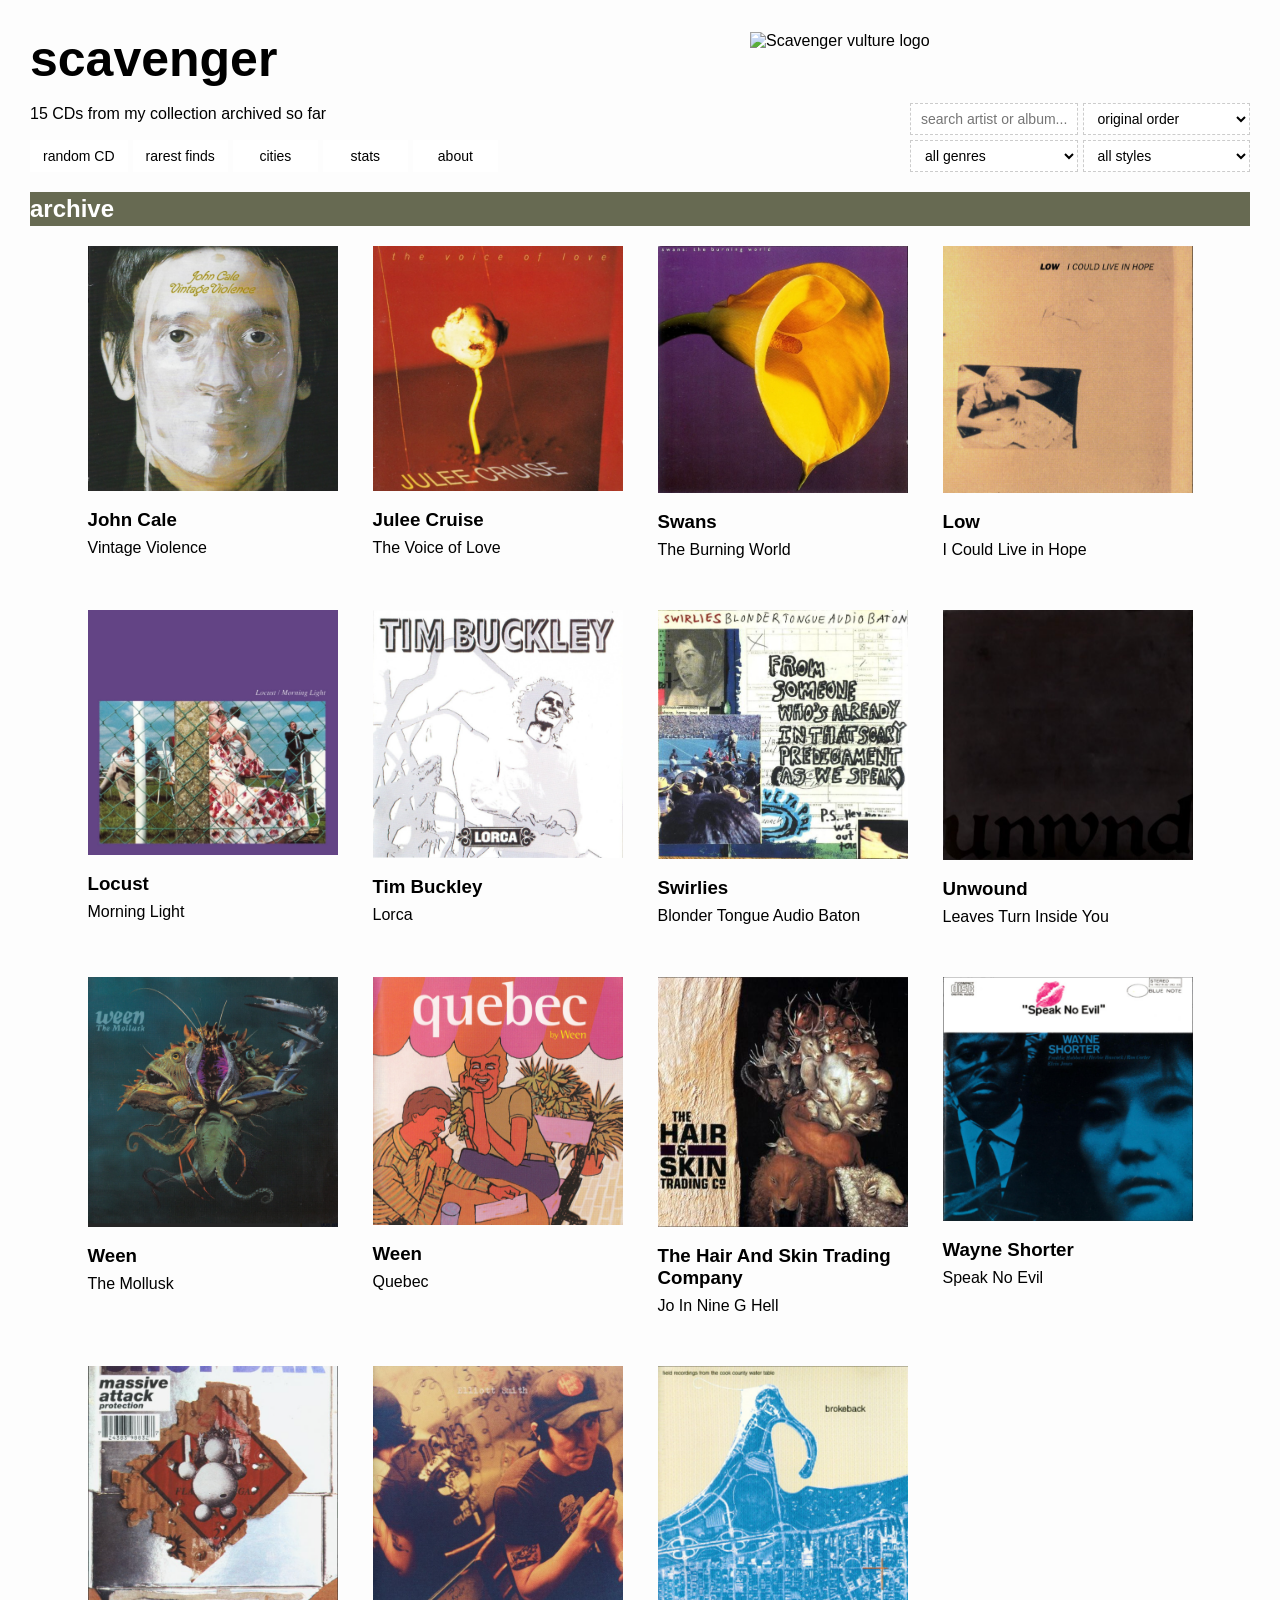
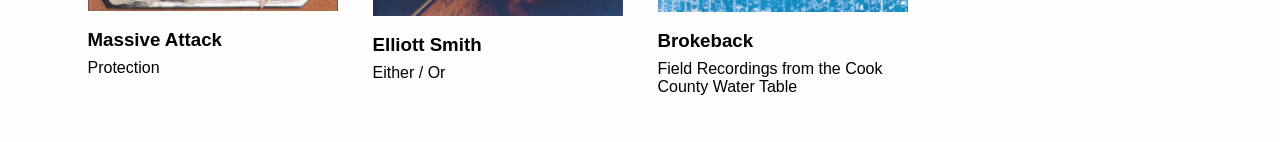
==== commit 75d6da53: "nn" ====
--- a/index.html
+++ b/index.html
@@ -60,7 +60,10 @@
                 rarest finds
             </a>
 
-            <a href="cities.html" class="toolbar-box">
+            <a
+                href="cities.html"
+                class="toolbar-box"
+            >
                 cities
             </a>
 
@@ -77,6 +80,18 @@
             >
                 about
             </a>
+
+        </div>
+
+
+        <!-- SCAVENGER VULTURE LOGO -->
+
+        <div class="archive-logo">
+
+            <img
+                src="images/logo.png"
+                alt="Scavenger vulture logo"
+            >
 
         </div>
 
--- a/style.css
+++ b/style.css
@@ -1004,7 +1004,7 @@
     gap: 15px;
 
     width: 500 px ;
-    max-width: 7%;
+    max-width: 20%;
     flex-shrink: 1;
 }
 
@@ -1046,3 +1046,43 @@
 
 }
 
+/* REMOVE BACK BUTTON UNDERLINE */
+
+a[href="index.html"] {
+    text-decoration: none;
+}
+
+
+/* SCAVENGER LOGO */
+
+.archive-toolbar {
+    position: relative;
+}
+
+.archive-logo {
+    position: absolute;
+
+    right: 300px;
+    bottom: -10px;
+
+    width: 200px;
+    height: 150px;
+}
+
+.archive-logo img {
+    display: block;
+    width: 100%;
+    height: 100%;
+    object-fit: contain;
+}
+
+/* SMALLER SCREENS */
+
+@media (max-width: 1100px) {
+
+    .archive-logo {
+        display: none;
+    }
+
+}
+
